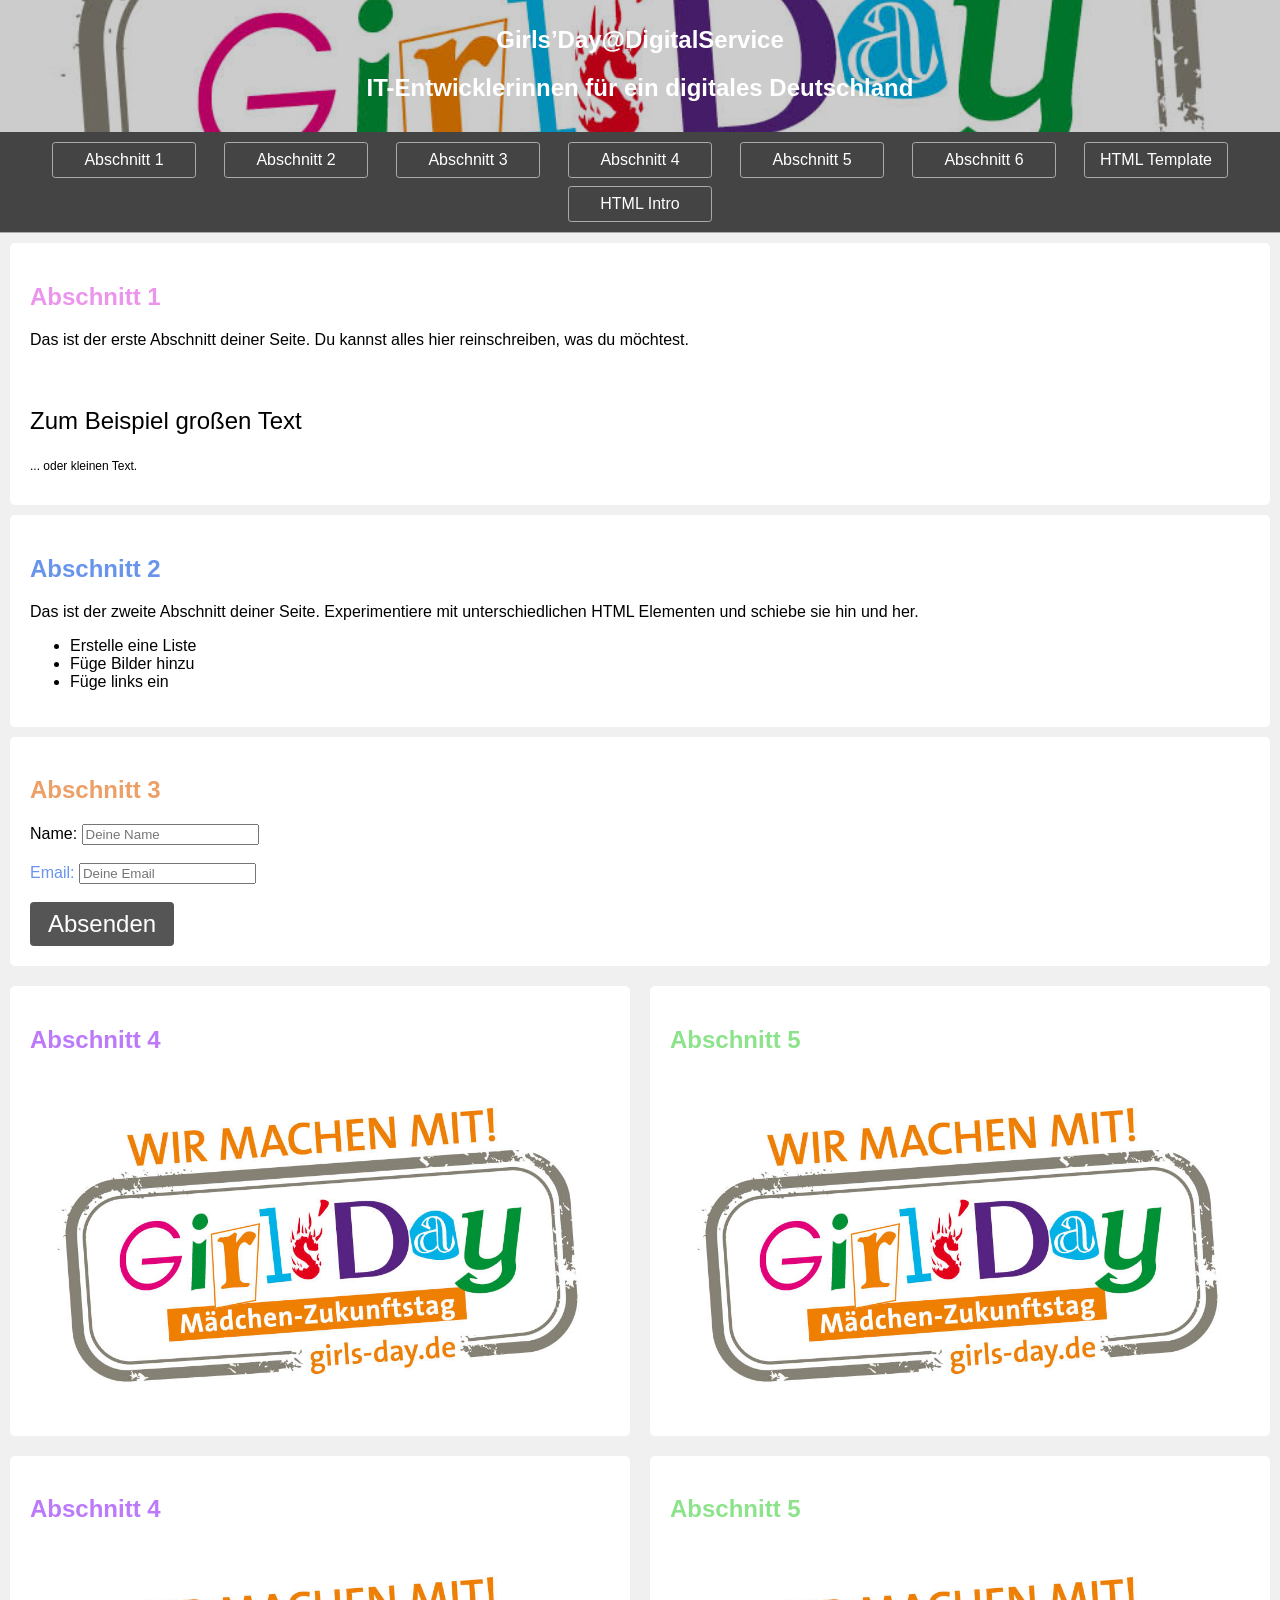
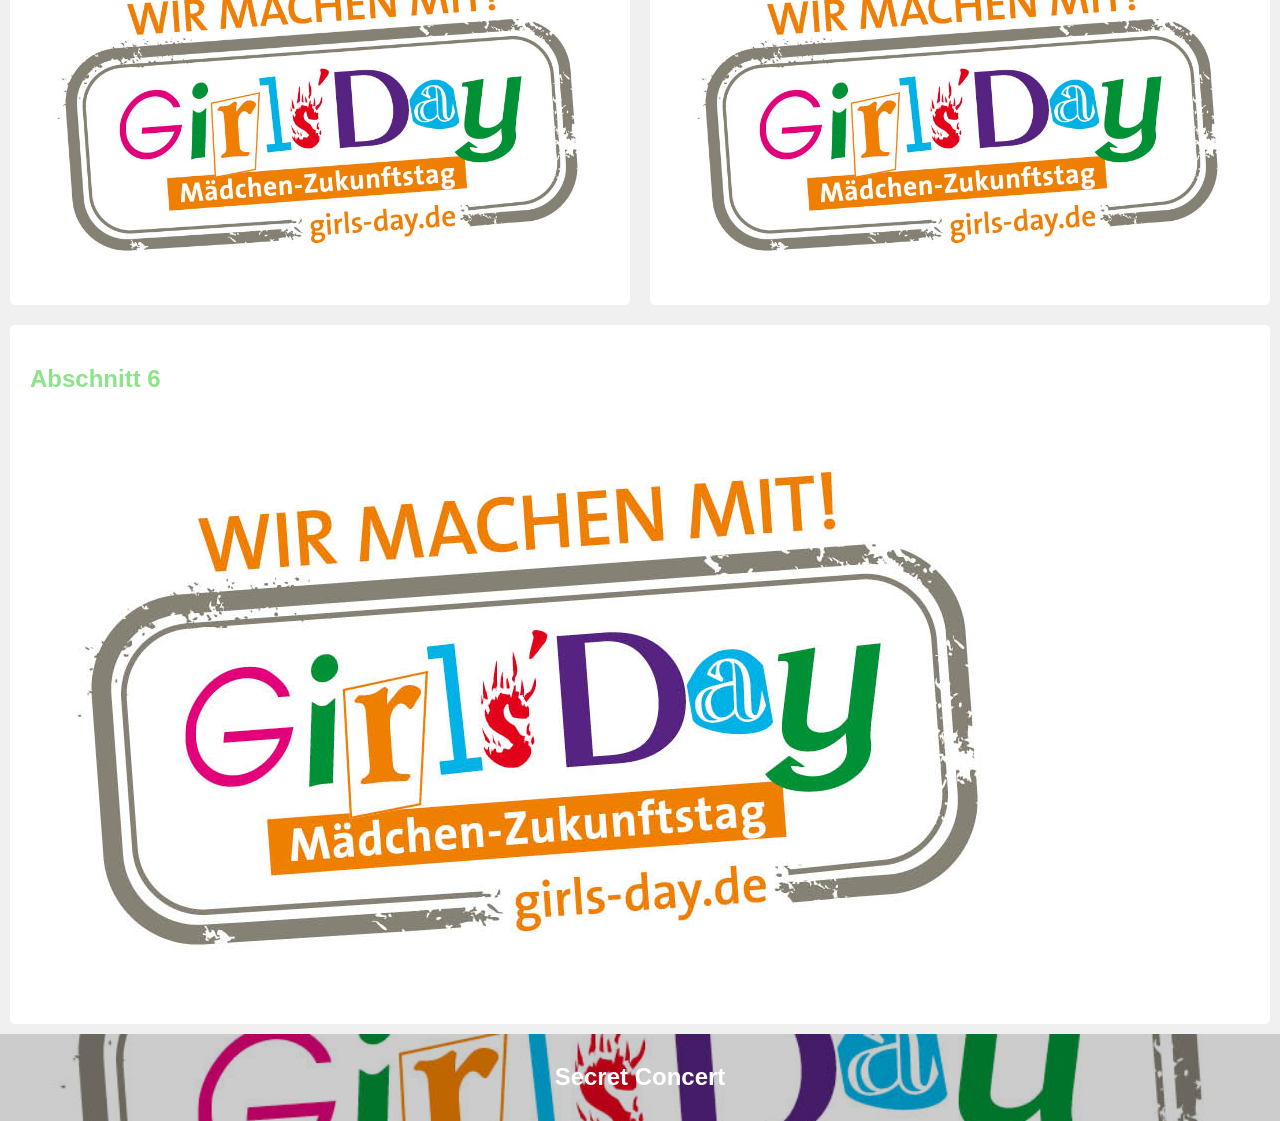
==== index.html @ 1cb53509 "move everything to root folder" ====
<!DOCTYPE html>
<html lang="en">

<head>
  <meta charset="UTF-8">
  <meta name="viewport" content="width=device-width, initial-scale=1.0">
  <link rel="stylesheet" href="styles.css">
  <link rel="stylesheet" href="styles_themes.css">
  <script type="module" src="script.js"></script>
  <title>Girls’Day@DigitalService</title>
</head>

<body class="">
  <header class="header-section">
    <h1>Girls’Day@DigitalService</h1>
    <h2>IT-Entwicklerinnen für ein digitales Deutschland</h2>
  </header>
  <nav>
    <a href="#section1">Abschnitt 1</a>
    <a href="#section2">Abschnitt 2</a>
    <a href="#section3">Abschnitt 3</a>
    <a href="#section4">Abschnitt 4</a>
    <a href="#section5">Abschnitt 5</a>
    <a href="#section6">Abschnitt 6</a>
    <a href="/html_template.html">HTML Template</a>
    <a href="/intro.html">HTML Intro</a>
  </nav>
  <section id="section1">
    <h2 class="pink">Abschnitt 1</h2>
    <p>Das ist der erste Abschnitt deiner Seite. Du kannst alles hier reinschreiben, was du möchtest.</p>

    </br>
    <p class="big">Zum Beispiel großen Text</p>
    <p class="small">... oder kleinen Text.</p>

  </section>
  <section id="section2">
    <h2 class="blue">Abschnitt 2</h2>
    <p>Das ist der zweite Abschnitt deiner Seite. Experimentiere mit unterschiedlichen HTML Elementen und schiebe sie
      hin und her.</p>
    <ul>
      <li>Erstelle eine Liste</li>
      <li>Füge Bilder hinzu</li>
      <li>Füge links ein</li>
    </ul>
  </section>
  <section id="section3">
    <h2 class="orange">Abschnitt 3</h2>

    <form>
      <label for="name" class="red">Name:</label>
      <input type="text" id="name" name="name" placeholder="Deine Name">
      <br></br>
      <label for="email" class="blue">Email:</label>
      <input type="email" id="email" name="email" placeholder="Deine Email">
      <br></br>
      <input type="submit" value="Absenden" class="big">

    </form>
  </section>

  <div class="horizontal-section">
    <section id="section4">
      <h2 class="purple">Abschnitt 4</h2>

      <img src="bilder/bild.jpg" alt="Beispielbild" />
    </section>
    <section id="section5">
      <h2 class="green">Abschnitt 5</h2>

      <img src="bilder/bild.jpg" alt="Beispielbild" />
    </section>
  </div>
  <div class="horizontal-section">
    <section id="section4">
      <h2 class="purple">Abschnitt 4</h2>

      <img src="bilder/bild.jpg" alt="Beispielbild" />
    </section>
    <section id="section5">
      <h2 class="green">Abschnitt 5</h2>

      <img src="bilder/bild.jpg" alt="Beispielbild" />
    </section>
  </div>
  <div class="horizontal-section">
    <section id="section6">
      <h2 class="green">Abschnitt 6</h2>
      <img src="bilder/bild.jpg" alt="Beispielbild" />
    </section>
  </div>

  <div class="horizontal-section horizontal-section--full-width-image">
    <div class="horizontal-section-text">
      <h2>Secret Concert</h2>
    </div>
  </div>
</body>
</html>
---- styles.css ----
* {
  box-sizing: border-box;
}

body {
  max-width: 100%;
  margin: 0;
  font-family: system-ui, sans-serif;
  color: black;
  background-color: white;
}

nav {
  display: flex;
  flex-wrap: wrap;
  align-items: center;
  justify-content: center;
  padding: 0.5rem;
  gap: 0.5rem;
  border-bottom: solid 1px #aaa;
  background-color: #eee;
}

nav a {
  display: inline-block;
  min-width: 9rem;
  padding: 0.5rem;
  border-radius: 0.2rem;
  border: solid 1px #aaa;
  text-align: center;
  text-decoration: none;
  color: #555;
}

nav a[aria-current="page"] {
  color: #000;
  background-color: #d4d4d4;
}

main {
  padding: 1rem;
}

h1 {
  font-weight: bold;
  font-size: 1.5rem;
}

/* Add some basic styles for better appearance */
body {
  font-family: Arial, sans-serif;
  margin: 0;
  padding: 0;
  background-color: #f0f0f0;
}

header {
  background-color: #333;
  color: #fff;
  padding: 10px;
  text-align: center;
}

nav {
  background-color: #444;
  padding: 10px;
  text-align: center;
}

nav a {
  color: #fff;
  text-decoration: none;
  margin: 0 10px;
}

section {
  padding: 20px;
  margin: 10px;
  background-color: #fff;
  border-radius: 5px;
}

.horizontal-section {
  display: flex;
  flex-direction: row;
  width: 100%;
  height: auto;
  justify-content: center;
}

.horizontal-section.horizontal-section--full-width-image {
  max-width: 100%;
  background-image: url("./bilder/bild.jpg");
  background-size: cover;
  background-position: center;
  box-shadow: inset 0 0 0 1000px rgba(0, 0, 0, 0.2);
    text-align: center;
    
}

.horizontal-section .horizontal-section-text {
  background-color: transparent;
  color: #fff;
  padding: 10px;

}

.horizontal-section section {
  flex: 1 50%;
  min-width: 0;
}

.horizontal-section img {
  display: block;
  max-width: 100%;
  height: auto;
}

.header-section {
  background-image: url("./bilder/bild.jpg");
  background-size: cover;
  background-position: center;
  box-shadow: inset 0 0 0 1000px rgba(0, 0, 0, 0.2);
}

/* CSS classes to play around */
.pink {
  color: #eb95ec;
  /* Pastel Pink */
}

.green {
  color: #8de38c;
  /* Pastel Blue */
}

.purple {
  color: #bc7afa;
  /* Pastel Purple */
}

.blue {
  color: #6894ec;
  /* Pastel Green */
}

.yellow {
  color: #ecd868;
  /* Pastel Yellow */
}

.orange {
  color: #eca068;
  /* Pastel Orange */
}

.big {
  font-size: 24px;
}

.small {
  font-size: 12px;
}
---- styles_themes.css ----
* {
  box-sizing: border-box;
}

body {
  margin: 0;
  font-family: system-ui, sans-serif;
  color: black;
  background-color: white;
}

nav {
  display: flex;
  flex-wrap: wrap;
  align-items: center;
  justify-content: center;
  padding: 0.5rem;
  gap: 0.5rem;
  border-bottom: solid 1px #aaa;
  background-color: #eee;
}

nav a {
  display: inline-block;
  min-width: 9rem;
  padding: 0.5rem;
  border-radius: 0.2rem;
  border: solid 1px #aaa;
  text-align: center;
  text-decoration: none;
  color: #555;
  transition:
    background-color 0.2s,
    color 0.2s,
    transform 0.15s,
    box-shadow 0.2s;
}

nav a:hover {
  background-color: #d4d4d4;
  color: #000;
  transform: translateY(-2px);
  box-shadow: 0 3px 8px rgba(0, 0, 0, 0.15);
}

nav a[aria-current="page"] {
  color: #000;
  background-color: #d4d4d4;
}

main {
  padding: 1rem;
}

h1 {
  font-weight: bold;
  font-size: 1.5rem;
}

/* Add some basic styles for better appearance */
body {
  font-family: Arial, sans-serif;
  margin: 0;
  padding: 0;
  background-color: #f0f0f0;
}

header {
  background-color: #333;
  color: #fff;
  padding: 10px;
  text-align: center;
}

nav {
  background-color: #444;
  padding: 10px;
  text-align: center;
}

nav a {
  color: #fff;
  text-decoration: none;
  margin: 0 10px;
}

section {
  padding: 20px;
  margin: 10px;
  background-color: #fff;
  border-radius: 5px;
  flex-grow: 1;
}

input[type="submit"] {
  cursor: pointer;
  padding: 8px 18px;
  background-color: #555;
  color: white;
  border: none;
  border-radius: 4px;
  transition:
    transform 0.15s ease,
    box-shadow 0.2s ease;
}

input[type="submit"]:hover {
  transform: translateY(-3px);
  box-shadow: 0 6px 16px rgba(0, 0, 0, 0.25);
}

input[type="submit"]:active {
  transform: translateY(0);
  box-shadow: none;
}

.horizontal-section {
  display: flex;
  flex-direction: row;
  flex-grow: 1;
}

.header-section {
  background-image: url("./bilder/bild.jpg");
  background-size: cover;
  background-position: center;
  box-shadow: inset 0 0 0 1000px rgba(0, 0, 0, 0.2);
}

/* CSS classes to play around */
.pink {
  color: #eb95ec;
  /* Pastel Pink */
}

.green {
  color: #8de38c;
  /* Pastel Blue */
}

.purple {
  color: #bc7afa;
  /* Pastel Purple */
}

.blue {
  color: #6894ec;
  /* Pastel Green */
}

.yellow {
  color: #ecd868;
  /* Pastel Yellow */
}

.orange {
  color: #eca068;
  /* Pastel Orange */
}

.big {
  font-size: 24px;
}

.small {
  font-size: 12px;
}

@keyframes neon-pulse {
  0%,
  100% {
    box-shadow:
      0 0 5px #ff0080,
      0 0 10px #ff0080;
  }
  50% {
    box-shadow:
      0 0 20px #ff0080,
      0 0 45px #ff0080,
      0 0 80px #ff0080;
  }
}

@keyframes fun-wiggle {
  0%,
  100% {
    transform: rotate(-4deg) scale(1.06);
  }
  50% {
    transform: rotate(4deg) scale(1.06);
  }
}

@keyframes gradient-shift {
  0% {
    background-position: 0% 50%;
  }
  50% {
    background-position: 100% 50%;
  }
  100% {
    background-position: 0% 50%;
  }
}

/* ============================================================
   THEMES - So verwendest du ein Theme:
   Ändere <body> zu <body class="theme-slick">
   Verfügbare Themes: theme-slick  |  theme-retro  |  theme-fun  |  theme-zine
   ============================================================ */

/* ---- SLICK: VIP Backstage Pass ---- */

.theme-slick {
  background-color: #08080f;
  color: #d4c8a8;
  font-family: "Space Mono", "Courier New", monospace;
}

.theme-slick header {
  background: linear-gradient(180deg, #1c0d35 0%, #100820 60%, #08080f 100%);
  color: #c9a355;
  padding: 50px 20px;
  text-align: center;
  border-bottom: 1px solid rgba(201, 163, 85, 0.25);
  box-shadow: 0 8px 40px rgba(201, 163, 85, 0.12);
}

.theme-slick .header-section {
  background-image: none;
  box-shadow: 0 8px 40px rgba(201, 163, 85, 0.12);
}

.theme-slick nav {
  background-color: #0d0d1a;
  border-bottom: 1px solid rgba(201, 163, 85, 0.2);
}

.theme-slick nav a {
  color: #c9a355;
  border-color: rgba(201, 163, 85, 0.3);
  font-size: 0.8rem;
  letter-spacing: 1px;
  text-transform: uppercase;
  transition:
    background-color 0.2s,
    box-shadow 0.2s,
    transform 0.15s;
}

.theme-slick nav a:hover {
  background-color: rgba(201, 163, 85, 0.08);
  box-shadow: 0 0 14px rgba(201, 163, 85, 0.45);
  transform: translateY(-2px);
}

.theme-slick section {
  background-color: #0d0d1a;
  border: 1px solid rgba(201, 163, 85, 0.15);
  border-left: 3px solid #c9a355;
  color: #d4c8a8;
}

.theme-slick h1 {
  color: #c9a355;
  letter-spacing: 6px;
  text-transform: uppercase;
  font-size: 1.8rem;
}

.theme-slick h2 {
  color: #c9a355;
  letter-spacing: 3px;
  text-transform: uppercase;
}

.theme-slick input[type="text"],
.theme-slick input[type="email"] {
  background: #08080f;
  color: #d4c8a8;
  border: 1px solid rgba(201, 163, 85, 0.4);
  padding: 6px 10px;
  border-radius: 2px;
}

.theme-slick input[type="submit"] {
  background: linear-gradient(to right, #c9a355 50%, #a07830 50%);
  background-size: 200% 100%;
  background-position: right;
  color: #08080f;
  border: 1px solid #c9a355;
  cursor: pointer;
  padding: 8px 22px;
  font-family: "Space Mono", monospace;
  font-size: 0.75rem;
  letter-spacing: 2px;
  text-transform: uppercase;
  transition:
    background-position 0.35s ease,
    transform 0.15s,
    box-shadow 0.3s;
}

.theme-slick input[type="submit"]:hover {
  background-position: left;
  box-shadow: 0 0 22px rgba(201, 163, 85, 0.65);
  transform: translateY(-2px);
}

.theme-slick input[type="submit"]:active {
  transform: translateY(1px);
  box-shadow: none;
}

/* ---- RETRO: Vintage Konzert-Poster ---- */

.theme-retro {
  background-color: #040008;
  color: #e8d5a0;
  font-family: "Courier New", monospace;
  background-image:
    radial-gradient(
      ellipse at 15% 15%,
      rgba(255, 0, 128, 0.1) 0%,
      transparent 50%
    ),
    radial-gradient(
      ellipse at 85% 85%,
      rgba(0, 200, 255, 0.1) 0%,
      transparent 50%
    ),
    linear-gradient(rgba(255, 0, 255, 0.04) 1px, transparent 1px),
    linear-gradient(90deg, rgba(255, 0, 255, 0.04) 1px, transparent 1px);
  background-size:
    auto,
    auto,
    30px 30px,
    30px 30px;
}

.theme-retro header {
  position: relative;
  overflow: hidden;
  background: #040008;
  color: #ff0080;
  padding: 50px 20px;
  text-align: center;
  text-transform: uppercase;
  border-bottom: 3px solid #ff0080;
  box-shadow: 0 0 60px rgba(255, 0, 128, 0.35);
}

/* Concert spotlight beam */
.theme-retro header::before {
  content: "";
  position: absolute;
  top: -10%;
  left: 50%;
  transform: translateX(-50%);
  width: 350px;
  height: 220%;
  background: radial-gradient(
    ellipse at top,
    rgba(255, 0, 128, 0.22) 0%,
    rgba(255, 200, 0, 0.08) 35%,
    transparent 70%
  );
  pointer-events: none;
}

.theme-retro .header-section {
  background-image: none;
  box-shadow: 0 0 60px rgba(255, 0, 128, 0.35);
}

.theme-retro nav {
  background-color: #040008;
  border-top: 2px solid #ffff00;
  border-bottom: 2px solid #ffff00;
}

.theme-retro nav a {
  color: #ffff00;
  border: 1px solid #ffff00;
  text-shadow: 0 0 6px #ffff00;
  text-transform: uppercase;
  font-size: 0.72rem;
  letter-spacing: 1px;
  transition:
    background-color 0.2s,
    box-shadow 0.2s,
    transform 0.15s;
}

.theme-retro nav a:hover {
  background-color: rgba(255, 255, 0, 0.08);
  box-shadow: 0 0 14px rgba(255, 255, 0, 0.7);
  text-shadow: 0 0 14px #ffff00;
  transform: translateY(-2px);
}

.theme-retro section {
  background-color: rgba(4, 0, 8, 0.95);
  border: 2px solid;
  color: #e8d5a0;
}

.theme-retro #section1 {
  border-color: #ff0080;
  box-shadow: 0 0 14px rgba(255, 0, 128, 0.25);
}
.theme-retro #section2 {
  border-color: #00ffff;
  box-shadow: 0 0 14px rgba(0, 255, 255, 0.25);
}
.theme-retro #section3 {
  border-color: #ffff00;
  box-shadow: 0 0 14px rgba(255, 255, 0, 0.25);
}
.theme-retro #section4 {
  border-color: #ff0080;
  box-shadow: 0 0 14px rgba(255, 0, 128, 0.25);
}
.theme-retro #section5 {
  border-color: #00ffff;
  box-shadow: 0 0 14px rgba(0, 255, 255, 0.25);
}

.theme-retro h1 {
  color: #ff0080;
  font-family: "Press Start 2P", "Courier New", monospace;
  text-shadow:
    0 0 10px #ff0080,
    0 0 30px #ff0080,
    0 0 60px #ff0080;
  letter-spacing: 4px;
  font-size: 1rem;
  text-transform: uppercase;
}

.theme-retro h2 {
  color: #00ffff;
  font-family: "Press Start 2P", "Courier New", monospace;
  text-shadow:
    0 0 8px #00ffff,
    0 0 20px #00ffff;
  font-size: 0.6rem;
  letter-spacing: 2px;
  text-transform: uppercase;
}

.theme-retro input[type="text"],
.theme-retro input[type="email"] {
  background: #040008;
  color: #e8d5a0;
  border: 1px solid #ffff00;
  padding: 6px 8px;
}

.theme-retro input[type="submit"] {
  background: #040008;
  color: #ff0080;
  border: 2px solid #ff0080;
  cursor: pointer;
  padding: 8px 20px;
  text-shadow: 0 0 5px #ff0080;
  box-shadow: 0 0 12px rgba(255, 0, 128, 0.5);
  font-family: "Press Start 2P", monospace;
  font-size: 0.55rem;
  text-transform: uppercase;
  letter-spacing: 2px;
  transition:
    box-shadow 0.2s,
    color 0.2s;
}

.theme-retro input[type="submit"]:hover {
  animation: neon-pulse 1.2s ease-in-out infinite;
  color: white;
}

.theme-retro input[type="submit"]:active {
  animation: none;
  box-shadow: 0 0 5px #ff0080;
}

/* ---- FUN: Pop-Konzert / Festival ---- */

.theme-fun {
  background: linear-gradient(
    -45deg,
    #ff9a9e,
    #fad0c4,
    #a18cd1,
    #fbc2eb,
    #a6c0fe,
    #f6d365,
    #ff9a9e
  );
  background-size: 400% 400%;
  animation: gradient-shift 10s ease infinite;
  font-family: "Pacifico", "Comic Sans MS", cursive;
  color: #3d005a;
}

.theme-fun header {
  background: linear-gradient(135deg, #f953c6 0%, #b91d73 50%, #ff6b6b 100%);
  color: white;
  border-radius: 0 0 40px 40px;
  padding: 40px 20px;
  box-shadow: 0 8px 30px rgba(249, 83, 198, 0.5);
  text-shadow: 2px 2px 8px rgba(0, 0, 0, 0.15);
}

.theme-fun .header-section {
  background-image: none;
  box-shadow: 0 8px 30px rgba(249, 83, 198, 0.5);
}

.theme-fun nav {
  background: rgba(255, 255, 255, 0.45);
  backdrop-filter: blur(12px);
  border-radius: 20px;
  margin: 12px 20px;
  border-bottom: none;
  border: 2px solid rgba(255, 255, 255, 0.65);
  box-shadow: 0 4px 20px rgba(0, 0, 0, 0.08);
}

.theme-fun nav a {
  color: #3d005a;
  border-color: rgba(61, 0, 90, 0.2);
  border-radius: 20px;
  font-weight: bold;
  transition:
    transform 0.2s,
    box-shadow 0.2s,
    background-color 0.2s;
}

.theme-fun nav a:hover {
  transform: translateY(-3px) scale(1.08);
  box-shadow: 0 6px 18px rgba(0, 0, 0, 0.15);
  background-color: rgba(255, 255, 255, 0.55);
}

.theme-fun section {
  background: rgba(255, 255, 255, 0.55);
  backdrop-filter: blur(8px);
  border-radius: 24px;
  box-shadow: 0 4px 24px rgba(0, 0, 0, 0.07);
  border: 3px solid rgba(255, 255, 255, 0.85);
}

.theme-fun #section1 {
  background: rgba(255, 249, 196, 0.75);
}
.theme-fun #section2 {
  background: rgba(200, 230, 201, 0.75);
}
.theme-fun #section3 {
  background: rgba(187, 222, 251, 0.75);
}
.theme-fun #section4 {
  background: rgba(248, 187, 208, 0.75);
}
.theme-fun #section5 {
  background: rgba(225, 190, 231, 0.75);
}

.theme-fun h1 {
  background: linear-gradient(135deg, #f953c6, #ff6b6b, #feca57, #48dbfb);
  -webkit-background-clip: text;
  -webkit-text-fill-color: transparent;
  background-clip: text;
  filter: drop-shadow(2px 2px 4px rgba(0, 0, 0, 0.12));
}

.theme-fun h2 {
  color: #b91d73;
  text-shadow: 1px 1px 0 rgba(255, 255, 255, 0.7);
}

.theme-fun input[type="text"],
.theme-fun input[type="email"] {
  border: 2px solid #f953c6;
  border-radius: 20px;
  padding: 6px 14px;
  background: rgba(255, 255, 255, 0.8);
  color: #3d005a;
  outline: none;
}

.theme-fun input[type="submit"] {
  background: linear-gradient(135deg, #f953c6, #b91d73);
  color: white;
  border: none;
  border-radius: 25px;
  cursor: pointer;
  padding: 10px 26px;
  font-family: "Pacifico", cursive;
  font-size: 1rem;
  box-shadow: 0 4px 18px rgba(249, 83, 198, 0.5);
  transition:
    box-shadow 0.2s,
    transform 0.2s;
}

.theme-fun input[type="submit"]:hover {
  animation: fun-wiggle 0.45s ease-in-out infinite;
  box-shadow: 0 8px 28px rgba(249, 83, 198, 0.7);
}

.theme-fun input[type="submit"]:active {
  animation: none;
  transform: scale(0.94) translateY(2px);
  box-shadow: 0 2px 8px rgba(249, 83, 198, 0.4);
}

/* ---- ZINE: Neobrutalist / PostHog-Style Retro ---- */

.theme-zine {
  background-color: #fdf7e8;
  background-image: radial-gradient(#1a111118 1.5px, transparent 1.5px);
  background-size: 22px 22px;
  color: #1a1111;
  font-family: "Archivo Black", "Arial Black", sans-serif;
}

.theme-zine header {
  background: #1a1111;
  color: #f9c846;
  padding: 50px 20px;
  text-align: center;
  border-bottom: 3px solid #1a1111;
  box-shadow: none;
}

.theme-zine .header-section {
  background-image: none;
  box-shadow: none;
}

.theme-zine nav {
  background-color: #1a1111;
  border-bottom: 3px solid #1a1111;
}

.theme-zine nav a {
  color: #fdf7e8;
  border: 2px solid #fdf7e8;
  border-radius: 3px;
  font-size: 0.82rem;
  letter-spacing: 0.5px;
  transition:
    background-color 0.12s,
    color 0.12s,
    transform 0.1s,
    box-shadow 0.1s;
}

.theme-zine nav a:hover {
  background-color: #f9c846;
  color: #1a1111;
  border-color: #f9c846;
  transform: translate(-2px, -2px);
  box-shadow: 3px 3px 0 rgba(253, 247, 232, 0.5);
}

.theme-zine section {
  background-color: #ffffff;
  border: 2px solid #1a1111;
  border-radius: 4px;
  box-shadow: 5px 5px 0 #1a1111;
  transition:
    transform 0.12s,
    box-shadow 0.12s;
}

.theme-zine section:hover {
  transform: translate(-2px, -2px);
  box-shadow: 7px 7px 0 #1a1111;
}

.theme-zine h1 {
  color: #f9c846;
  letter-spacing: 3px;
  text-transform: uppercase;
}

.theme-zine h2 {
  color: #1a1111;
  text-transform: uppercase;
  letter-spacing: 1px;
  border-bottom: 4px solid #f9c846;
  display: inline-block;
  padding-bottom: 3px;
}

.theme-zine input[type="text"],
.theme-zine input[type="email"] {
  background: #fdf7e8;
  color: #1a1111;
  border: 2px solid #1a1111;
  padding: 6px 10px;
  border-radius: 3px;
  box-shadow: 3px 3px 0 #1a1111;
  transition:
    box-shadow 0.12s,
    border-color 0.12s;
}

.theme-zine input[type="text"]:focus,
.theme-zine input[type="email"]:focus {
  outline: none;
  border-color: #f9c846;
  box-shadow: 3px 3px 0 #f9c846;
}

.theme-zine input[type="submit"] {
  background: #f9c846;
  color: #1a1111;
  border: 2px solid #1a1111;
  border-radius: 3px;
  cursor: pointer;
  padding: 8px 22px;
  font-family: "Archivo Black", "Arial Black", sans-serif;
  font-size: 0.88rem;
  text-transform: uppercase;
  letter-spacing: 1px;
  box-shadow: 4px 4px 0 #1a1111;
  transition:
    transform 0.1s,
    box-shadow 0.1s;
}

.theme-zine input[type="submit"]:hover {
  transform: translate(-2px, -2px);
  box-shadow: 6px 6px 0 #1a1111;
}

.theme-zine input[type="submit"]:active {
  transform: translate(2px, 2px);
  box-shadow: 1px 1px 0 #1a1111;
}
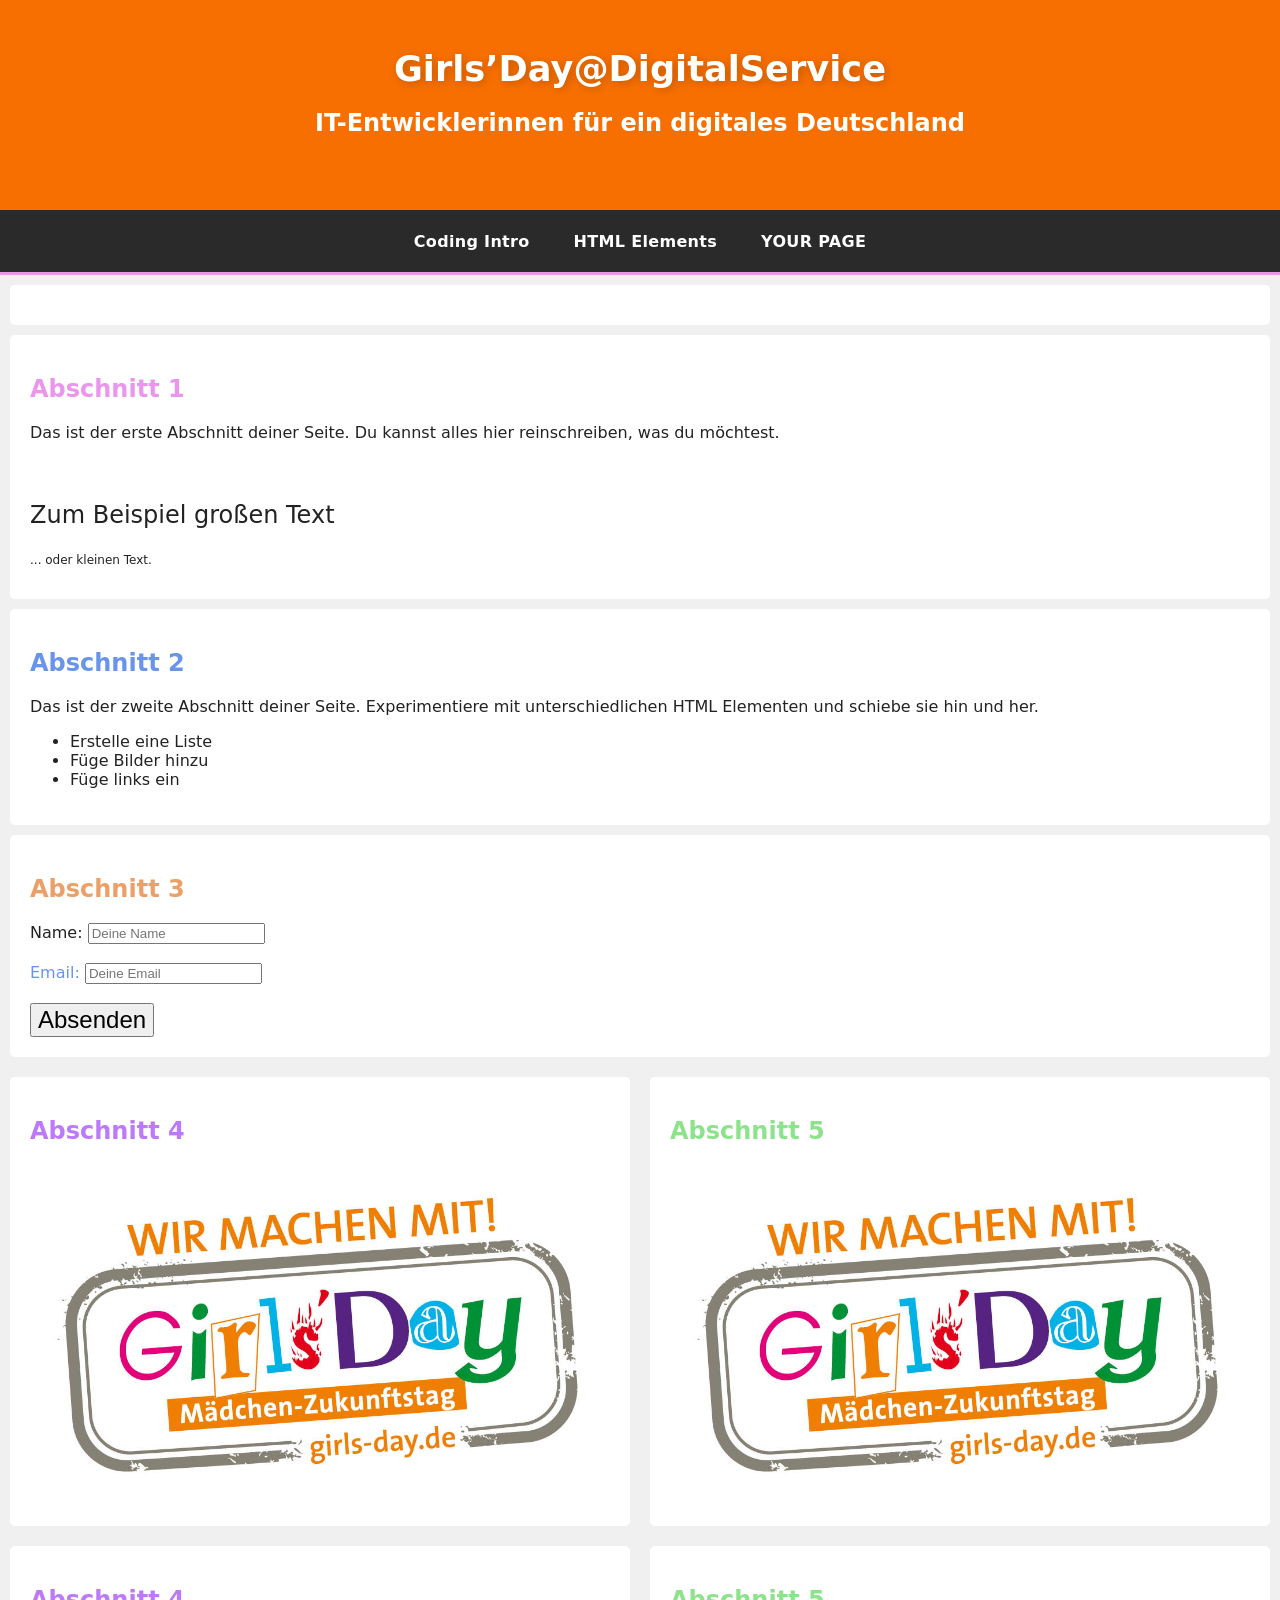
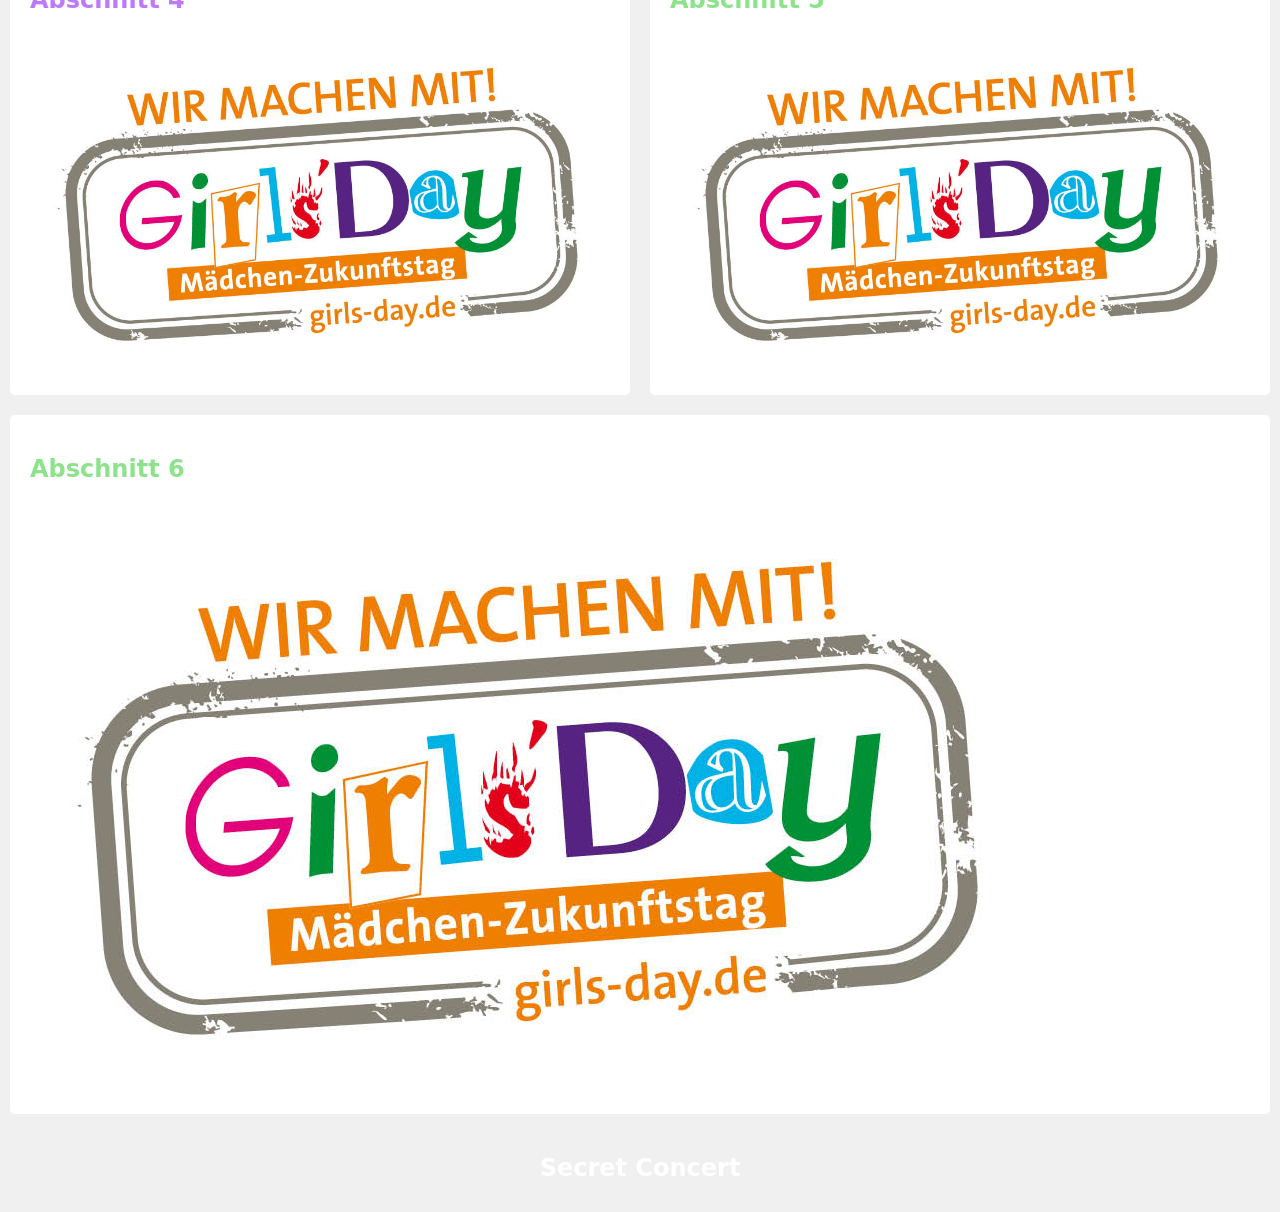
==== commit 46ee52ab: "updated structure, added elements" ====
--- a/index.html
+++ b/index.html
@@ -11,20 +11,19 @@
 </head>
 
 <body class="">
-  <header class="header-section">
+  <header class="header-hero">
     <h1>Girls’Day@DigitalService</h1>
     <h2>IT-Entwicklerinnen für ein digitales Deutschland</h2>
   </header>
   <nav>
-    <a href="#section1">Abschnitt 1</a>
-    <a href="#section2">Abschnitt 2</a>
-    <a href="#section3">Abschnitt 3</a>
-    <a href="#section4">Abschnitt 4</a>
-    <a href="#section5">Abschnitt 5</a>
-    <a href="#section6">Abschnitt 6</a>
-    <a href="/html_template.html">HTML Template</a>
-    <a href="/intro.html">HTML Intro</a>
+    <a href="/coding_intro.html">Coding Intro</a>
+    <a href="/html_elements.html">HTML Elements</a>
+    <a href="/html_elements.html" class="active">YOUR PAGE</a>
   </nav>
+
+  <section>
+
+  </section>
   <section id="section1">
     <h2 class="pink">Abschnitt 1</h2>
     <p>Das ist der erste Abschnitt deiner Seite. Du kannst alles hier reinschreiben, was du möchtest.</p>
--- a/styles.css
+++ b/styles.css
@@ -1,76 +1,126 @@
 * {
   box-sizing: border-box;
+  --primary-color: #eb95ec;
 }
 
 body {
-  max-width: 100%;
   margin: 0;
   font-family: system-ui, sans-serif;
-  color: black;
-  background-color: white;
-}
-
+  color: #222;
+  background-color: #f0f0f0;
+}
+
+/* =========================================================
+   HEADER
+   ========================================================= */
+      header.header-hero {
+        /* background: linear-gradient(
+          135deg,
+          #6894ec 0%,
+          #bc7afa 50%,
+          #eb95ec 100%
+        ); */
+        background-color: #f76f00;
+        color: white;
+        padding: 3rem 2rem;
+        text-align: center;
+        height: 210px;
+      }
+
+      header.header-hero h1 {
+        font-size: 2.2rem;
+        margin: 0 0 0.5rem;
+        text-shadow: 2px 2px 8px rgba(0, 0, 0, 0.2);
+      }
+
+      header.header-hero p {
+        font-size: 1.1rem;
+        margin: 0;
+        opacity: 0.95;
+      }
+
+h1 {
+  font-weight: bold;
+  font-size: 1.5rem;
+}
+
+/* =========================================================
+   PRIMARY NAV — links to other pages
+   Bold, dark, top-level. This is the "main menu".
+   ========================================================= */
 nav {
   display: flex;
   flex-wrap: wrap;
-  align-items: center;
   justify-content: center;
-  padding: 0.5rem;
-  gap: 0.5rem;
-  border-bottom: solid 1px #aaa;
-  background-color: #eee;
+  gap: 0.25rem;
+  padding: 0.75rem 1rem;
+  background-color: #2a2a2a;
+  border-bottom: 3px solid var(--primary-color );
 }
 
 nav a {
-  display: inline-block;
-  min-width: 9rem;
-  padding: 0.5rem;
-  border-radius: 0.2rem;
-  border: solid 1px #aaa;
-  text-align: center;
+  padding: 0.6rem 1.25rem;
+  color: #fff;
   text-decoration: none;
+  font-weight: 600;
+  letter-spacing: 0.02em;
+  border-radius: 0.25rem;
+  transition: background-color 0.15s ease, color 0.15s ease;
+}
+
+nav a:hover {
+  background-color: var(--primary-color );
+  color: #2a2a2a;
+}
+
+nav a[aria-current="page"] {
+  background-color: #fff;
+  color: #2a2a2a;
+}
+
+nav.active {
+  background-color: var(--primary-color );
+  color: #2a2a2a;
+}
+
+/* =========================================================
+   PAGE NAV — jump links within this page
+   Lighter, smaller, feels secondary.
+   ========================================================= */
+section.page-nav {
+  padding: 1rem;
+  margin: 0;
+  background-color: #f7f7f7;
+  border-bottom: 1px solid #ddd;
+  border-radius: 0;
+  display: flex;
+  flex-wrap: wrap;
+  justify-content: center;
+  gap: 0.5rem;
+}
+
+section.page-nav a {
+  padding: 0.35rem 0.85rem;
+  font-size: 0.9rem;
   color: #555;
-}
-
-nav a[aria-current="page"] {
-  color: #000;
-  background-color: #d4d4d4;
-}
-
+  background-color: #fff;
+  border: 1px solid #ccc;
+  border-radius: 999px;
+  text-decoration: none;
+  transition: background-color 0.15s ease, color 0.15s ease, border-color 0.15s ease;
+}
+
+section.page-nav a:hover {
+  background-color: var(--primary-color );
+  border-color: var(--primary-color );
+  color: #fff;
+}
+
+/* =========================================================
+   MAIN LAYOUT
+   ========================================================= */
 main {
   padding: 1rem;
-}
-
-h1 {
-  font-weight: bold;
-  font-size: 1.5rem;
-}
-
-/* Add some basic styles for better appearance */
-body {
-  font-family: Arial, sans-serif;
-  margin: 0;
-  padding: 0;
-  background-color: #f0f0f0;
-}
-
-header {
-  background-color: #333;
-  color: #fff;
-  padding: 10px;
-  text-align: center;
-}
-
-nav {
-  background-color: #444;
-  padding: 10px;
-  text-align: center;
-}
-
-nav a {
-  color: #fff;
-  text-decoration: none;
-  margin: 0 10px;
 }
 
 section {
@@ -80,6 +130,9 @@
   border-radius: 5px;
 }
 
+/* =========================================================
+   HORIZONTAL IMAGE SECTIONS
+   ========================================================= */
 .horizontal-section {
   display: flex;
   flex-direction: row;
@@ -88,21 +141,39 @@
   justify-content: center;
 }
 
-.horizontal-section.horizontal-section--full-width-image {
+.sec.horizontal-section__background-image-1 {
   max-width: 100%;
-  background-image: url("./bilder/bild.jpg");
+  background-image: url("https://www.stadefrance.com/sites/default/files/styles/main_edito/public/2022-09/stromae_760x480_couv.jpg.webp?itok=rCmeHyda");
   background-size: cover;
   background-position: center;
+  min-height: 60vh;
   box-shadow: inset 0 0 0 1000px rgba(0, 0, 0, 0.2);
-    text-align: center;
-    
+  text-align: center;
+}
+
+.horizontal-section.horizontal-section__background-image-2 {
+  max-width: 100%;
+  background-image: url("https://backend.xpn.org/app/uploads/2024/04/MaggieRogers-16.jpg");
+  background-size: cover;
+  background-position: center;
+  min-height: 60vh;
+  box-shadow: inset 0 0 0 1000px rgba(0, 0, 0, 0.2);
+  text-align: center;
+}
+
+.horizontal-section.horizontal-section__background-image-3 {
+  max-width: 100%;
+  background-size: cover;
+  background-position: center;
+  min-height: 60vh;
+  box-shadow: inset 0 0 0 1000px rgba(0, 0, 0, 0.2);
+  text-align: center;
 }
 
 .horizontal-section .horizontal-section-text {
   background-color: transparent;
   color: #fff;
   padding: 10px;
-
 }
 
 .horizontal-section section {
@@ -116,48 +187,366 @@
   height: auto;
 }
 
-.header-section {
-  background-image: url("./bilder/bild.jpg");
-  background-size: cover;
-  background-position: center;
-  box-shadow: inset 0 0 0 1000px rgba(0, 0, 0, 0.2);
-}
-
-/* CSS classes to play around */
-.pink {
+/* =========================================================
+   COLOR UTILITY CLASSES
+   ========================================================= */
+.pink   { color: #eb95ec; }
+.green  { color: #8de38c; }
+.purple { color: #bc7afa; }
+.blue   { color: #6894ec; }
+.yellow { color: #ecd868; }
+.orange { color: #eca068; }
+.black  { color: #000; }
+.white  { color: #fff; }
+
+.background-pink   { background-color: #eb95ec; }
+.background-green  { background-color: #8de38c; }
+.background-purple { background-color: #bc7afa; }
+.background-blue   { background-color: #6894ec; }
+.background-yellow { background-color: #ecd868; }
+.background-orange { background-color: #eca068; }
+.background-black  { background-color: #000; }
+.background-white  { background-color: #fff; }
+
+/* =========================================================
+   SIZE UTILITY CLASSES
+   ========================================================= */
+.very-big { font-size: 48px; }
+.big      { font-size: 24px; }
+.small    { font-size: 12px; }
+
+/* =========================================================
+   SPACING & ALIGNMENT UTILITIES
+   ========================================================= */
+.padding-0   { padding: 0; }
+.margin-0    { margin: 0; }
+.text-center { text-align: center; }
+
+
+/* =========================================================
+   FUN BUTTONS ✨ for Girls Day
+   Each button uses a class — add it to your HTML like this:
+   <button class="btn-bouncy">Click me!</button>
+   ========================================================= */
+
+
+/* ---------------------------------------------------------
+   1. 🎈 BOUNCY SCALE
+   Grows and tilts on hover with a springy feel.
+   The magic is the cubic-bezier easing!
+   --------------------------------------------------------- */
+.btn-bouncy {
+  display: inline-flex;
+  align-items: center;
+  gap: 0.5rem;
+  padding: 0.75rem 1.5rem;
+  font-size: 1rem;
+  font-family: inherit;
+  font-weight: 700;
+  color: white;
+  background: #bc7afa;
+  border: none;
+  border-radius: 2rem;
+  cursor: pointer;
+  transition: transform 0.3s cubic-bezier(0.68, -0.6, 0.32, 1.6);
+}
+
+.btn-bouncy:hover {
+  transform: scale(1.15) rotate(-3deg);
+}
+
+
+/* ---------------------------------------------------------
+   2. 🌈 RAINBOW SHIFT
+   A gradient that slides across the button on hover.
+   Trick: make the gradient bigger than the button (200%)
+   and then move its position.
+   --------------------------------------------------------- */
+.btn-gradient {
+  display: inline-flex;
+  align-items: center;
+  gap: 0.5rem;
+  padding: 0.85rem 1.75rem;
+  font-size: 1rem;
+  font-family: inherit;
+  font-weight: 700;
+  color: white;
+  background: linear-gradient(135deg, #eb95ec, #6894ec, #8de38c);
+  background-size: 200% 200%;
+  background-position: 0% 0%;
+  border: none;
+  border-radius: 0.75rem;
+  cursor: pointer;
+  transition: background-position 0.5s ease;
+}
+
+.btn-gradient:hover {
+  background-position: 100% 100%;
+}
+
+
+/* ---------------------------------------------------------
+   3. 👆 PUSH BUTTON
+   Feels like a real button you press down!
+   The shadow fakes depth and disappears on :active.
+   --------------------------------------------------------- */
+.btn-push {
+  display: inline-flex;
+  align-items: center;
+  gap: 0.5rem;
+  padding: 0.85rem 1.75rem;
+  font-size: 1rem;
+  font-family: inherit;
+  font-weight: 700;
+  color: #2a1a3a;
+  background: #ecd868;
+  border: none;
+  border-radius: 0.5rem;
+  cursor: pointer;
+  box-shadow: 0 6px 0 #b8a834;
+  transition: all 0.1s ease;
+}
+
+.btn-push:hover {
+  background: #f5e27d;
+}
+
+.btn-push:active {
+  transform: translateY(6px);
+  box-shadow: 0 0 0 #b8a834;
+}
+
+
+/* ---------------------------------------------------------
+   4. 🎨 SLIDE FILL
+   Color slides in from the left on hover.
+   Uses the ::before pseudo-element as a sliding layer.
+   --------------------------------------------------------- */
+.btn-slide {
+  position: relative;
+  display: inline-flex;
+  align-items: center;
+  gap: 0.5rem;
+  padding: 0.85rem 1.75rem;
+  font-size: 1rem;
+  font-family: inherit;
+  font-weight: 700;
+  color: #bc7afa;
+  background: transparent;
+  border: 2px solid #bc7afa;
+  border-radius: 0.5rem;
+  cursor: pointer;
+  overflow: hidden;
+  z-index: 1;
+  transition: color 0.4s ease;
+}
+
+.btn-slide::before {
+  content: "";
+  position: absolute;
+  top: 0;
+  left: -100%;
+  width: 100%;
+  height: 100%;
+  background: #bc7afa;
+  z-index: -1;
+  transition: left 0.4s ease;
+}
+
+.btn-slide:hover {
+  color: white;
+}
+
+.btn-slide:hover::before {
+  left: 0;
+}
+
+
+/* ---------------------------------------------------------
+   5. 💖 GLOW PULSE
+   Glows all by itself — no hover needed!
+   Uses @keyframes animation on an infinite loop.
+   --------------------------------------------------------- */
+.btn-glow {
+  display: inline-flex;
+  align-items: center;
+  gap: 0.5rem;
+  padding: 0.85rem 1.75rem;
+  font-size: 1rem;
+  font-family: inherit;
+  font-weight: 700;
+  color: white;
+  background: #eb95ec;
+  border: none;
+  border-radius: 2rem;
+  cursor: pointer;
+  animation: glow 2s ease-in-out infinite;
+}
+
+@keyframes glow {
+  0%, 100% {
+    box-shadow: 0 0 10px #eb95ec,
+                0 0 20px rgba(235, 149, 236, 0.5);
+  }
+  50% {
+    box-shadow: 0 0 25px #eb95ec,
+                0 0 50px rgba(235, 149, 236, 0.8);
+  }
+}
+
+
+/* ---------------------------------------------------------
+   6. 🔄 SPIN ICON
+   Only the icon spins — not the whole button.
+   This works because we target a child element.
+   Needs a Material Symbols icon inside a <span>.
+   --------------------------------------------------------- */
+.btn-spin {
+  display: inline-flex;
+  align-items: center;
+  gap: 0.5rem;
+  padding: 0.85rem 1.75rem;
+  font-size: 1rem;
+  font-family: inherit;
+  font-weight: 700;
+  color: white;
+  background: #6894ec;
+  border: none;
+  border-radius: 0.75rem;
+  cursor: pointer;
+  transition: background 0.3s ease;
+}
+
+.btn-spin:hover {
+  background: #4a76d4;
+}
+
+.btn-spin .material-symbols-outlined {
+  transition: transform 0.6s ease;
+}
+
+.btn-spin:hover .material-symbols-outlined {
+  transform: rotate(360deg);
+}
+
+
+/* ---------------------------------------------------------
+   7. 🫨 SHAKE IT
+   Wiggles back and forth when you hover.
+   Uses a multi-step @keyframes animation.
+   --------------------------------------------------------- */
+.btn-shake {
+  display: inline-flex;
+  align-items: center;
+  gap: 0.5rem;
+  padding: 0.85rem 1.75rem;
+  font-size: 1rem;
+  font-family: inherit;
+  font-weight: 700;
+  color: white;
+  background: #eca068;
+  border: none;
+  border-radius: 0.5rem;
+  cursor: pointer;
+}
+
+.btn-shake:hover {
+  animation: shake 0.4s ease-in-out;
+}
+
+@keyframes shake {
+  0%, 100% { transform: translateX(0); }
+  25%      { transform: translateX(-5px) rotate(-2deg); }
+  75%      { transform: translateX(5px) rotate(2deg); }
+}
+
+
+/* ---------------------------------------------------------
+   8. 🕹️ RETRO 3D
+   90s arcade vibes! Hard shadow drops on click.
+   Looks great in bold pastels with a thick dark border.
+   --------------------------------------------------------- */
+.btn-retro {
+  display: inline-flex;
+  align-items: center;
+  gap: 0.5rem;
+  padding: 0.85rem 1.75rem;
+  font-size: 1rem;
+  font-family: inherit;
+  font-weight: 900;
+  text-transform: uppercase;
+  letter-spacing: 0.05em;
+  border: 3px solid #2a1a3a;
+  border-radius: 0;
+  cursor: pointer;
+  box-shadow: 5px 5px 0 #2a1a3a;
+  transition: all 0.15s ease;
+}
+
+.btn-retro:hover {
+  transform: translate(2px, 2px);
+  box-shadow: 3px 3px 0 #2a1a3a;
+}
+
+.btn-retro:active {
+  transform: translate(5px, 5px);
+  box-shadow: 0 0 0 #2a1a3a;
+}
+
+
+/* ---------------------------------------------------------
+   9. 💕 FLYING HEARTS
+   Little hearts float away from the button on hover!
+   Uses ::before and ::after as two flying particles.
+   --------------------------------------------------------- */
+.btn-hearts {
+  position: relative;
+  display: inline-flex;
+  align-items: center;
+  gap: 0.5rem;
+  padding: 0.85rem 1.75rem;
+  font-size: 1rem;
+  font-family: inherit;
+  font-weight: 700;
+  color: white;
+  background: #eb95ec;
+  border: none;
+  border-radius: 2rem;
+  cursor: pointer;
+  transition: transform 0.2s ease;
+}
+
+.btn-hearts::before,
+.btn-hearts::after {
+  content: "♥";
+  position: absolute;
+  font-size: 1.2rem;
   color: #eb95ec;
-  /* Pastel Pink */
-}
-
-.green {
-  color: #8de38c;
-  /* Pastel Blue */
-}
-
-.purple {
-  color: #bc7afa;
-  /* Pastel Purple */
-}
-
-.blue {
-  color: #6894ec;
-  /* Pastel Green */
-}
-
-.yellow {
-  color: #ecd868;
-  /* Pastel Yellow */
-}
-
-.orange {
-  color: #eca068;
-  /* Pastel Orange */
-}
-
-.big {
-  font-size: 24px;
-}
-
-.small {
-  font-size: 12px;
-}
+  opacity: 0;
+  pointer-events: none;
+}
+
+.btn-hearts::before { top: 50%; left: 10%; }
+.btn-hearts::after  { top: 50%; right: 10%; }
+
+.btn-hearts:hover {
+  transform: scale(1.05);
+}
+
+.btn-hearts:hover::before {
+  animation: float-left 0.8s ease-out forwards;
+}
+
+.btn-hearts:hover::after {
+  animation: float-right 0.8s ease-out forwards;
+}
+
+@keyframes float-left {
+  0%   { opacity: 1; transform: translate(0, 0); }
+  100% { opacity: 0; transform: translate(-30px, -40px); }
+}
+
+@keyframes float-right {
+  0%   { opacity: 1; transform: translate(0, 0); }
+  100% { opacity: 0; transform: translate(30px, -40px); }
+}
--- a/styles_themes.css
+++ b/styles_themes.css
@@ -1,207 +1,4 @@
-* {
-  box-sizing: border-box;
-}
-
-body {
-  margin: 0;
-  font-family: system-ui, sans-serif;
-  color: black;
-  background-color: white;
-}
-
-nav {
-  display: flex;
-  flex-wrap: wrap;
-  align-items: center;
-  justify-content: center;
-  padding: 0.5rem;
-  gap: 0.5rem;
-  border-bottom: solid 1px #aaa;
-  background-color: #eee;
-}
-
-nav a {
-  display: inline-block;
-  min-width: 9rem;
-  padding: 0.5rem;
-  border-radius: 0.2rem;
-  border: solid 1px #aaa;
-  text-align: center;
-  text-decoration: none;
-  color: #555;
-  transition:
-    background-color 0.2s,
-    color 0.2s,
-    transform 0.15s,
-    box-shadow 0.2s;
-}
-
-nav a:hover {
-  background-color: #d4d4d4;
-  color: #000;
-  transform: translateY(-2px);
-  box-shadow: 0 3px 8px rgba(0, 0, 0, 0.15);
-}
-
-nav a[aria-current="page"] {
-  color: #000;
-  background-color: #d4d4d4;
-}
-
-main {
-  padding: 1rem;
-}
-
-h1 {
-  font-weight: bold;
-  font-size: 1.5rem;
-}
-
-/* Add some basic styles for better appearance */
-body {
-  font-family: Arial, sans-serif;
-  margin: 0;
-  padding: 0;
-  background-color: #f0f0f0;
-}
-
-header {
-  background-color: #333;
-  color: #fff;
-  padding: 10px;
-  text-align: center;
-}
-
-nav {
-  background-color: #444;
-  padding: 10px;
-  text-align: center;
-}
-
-nav a {
-  color: #fff;
-  text-decoration: none;
-  margin: 0 10px;
-}
-
-section {
-  padding: 20px;
-  margin: 10px;
-  background-color: #fff;
-  border-radius: 5px;
-  flex-grow: 1;
-}
-
-input[type="submit"] {
-  cursor: pointer;
-  padding: 8px 18px;
-  background-color: #555;
-  color: white;
-  border: none;
-  border-radius: 4px;
-  transition:
-    transform 0.15s ease,
-    box-shadow 0.2s ease;
-}
-
-input[type="submit"]:hover {
-  transform: translateY(-3px);
-  box-shadow: 0 6px 16px rgba(0, 0, 0, 0.25);
-}
-
-input[type="submit"]:active {
-  transform: translateY(0);
-  box-shadow: none;
-}
-
-.horizontal-section {
-  display: flex;
-  flex-direction: row;
-  flex-grow: 1;
-}
-
-.header-section {
-  background-image: url("./bilder/bild.jpg");
-  background-size: cover;
-  background-position: center;
-  box-shadow: inset 0 0 0 1000px rgba(0, 0, 0, 0.2);
-}
-
-/* CSS classes to play around */
-.pink {
-  color: #eb95ec;
-  /* Pastel Pink */
-}
-
-.green {
-  color: #8de38c;
-  /* Pastel Blue */
-}
-
-.purple {
-  color: #bc7afa;
-  /* Pastel Purple */
-}
-
-.blue {
-  color: #6894ec;
-  /* Pastel Green */
-}
-
-.yellow {
-  color: #ecd868;
-  /* Pastel Yellow */
-}
-
-.orange {
-  color: #eca068;
-  /* Pastel Orange */
-}
-
-.big {
-  font-size: 24px;
-}
-
-.small {
-  font-size: 12px;
-}
-
-@keyframes neon-pulse {
-  0%,
-  100% {
-    box-shadow:
-      0 0 5px #ff0080,
-      0 0 10px #ff0080;
-  }
-  50% {
-    box-shadow:
-      0 0 20px #ff0080,
-      0 0 45px #ff0080,
-      0 0 80px #ff0080;
-  }
-}
-
-@keyframes fun-wiggle {
-  0%,
-  100% {
-    transform: rotate(-4deg) scale(1.06);
-  }
-  50% {
-    transform: rotate(4deg) scale(1.06);
-  }
-}
-
-@keyframes gradient-shift {
-  0% {
-    background-position: 0% 50%;
-  }
-  50% {
-    background-position: 100% 50%;
-  }
-  100% {
-    background-position: 0% 50%;
-  }
-}
+
 
 /* ============================================================
    THEMES - So verwendest du ein Theme:
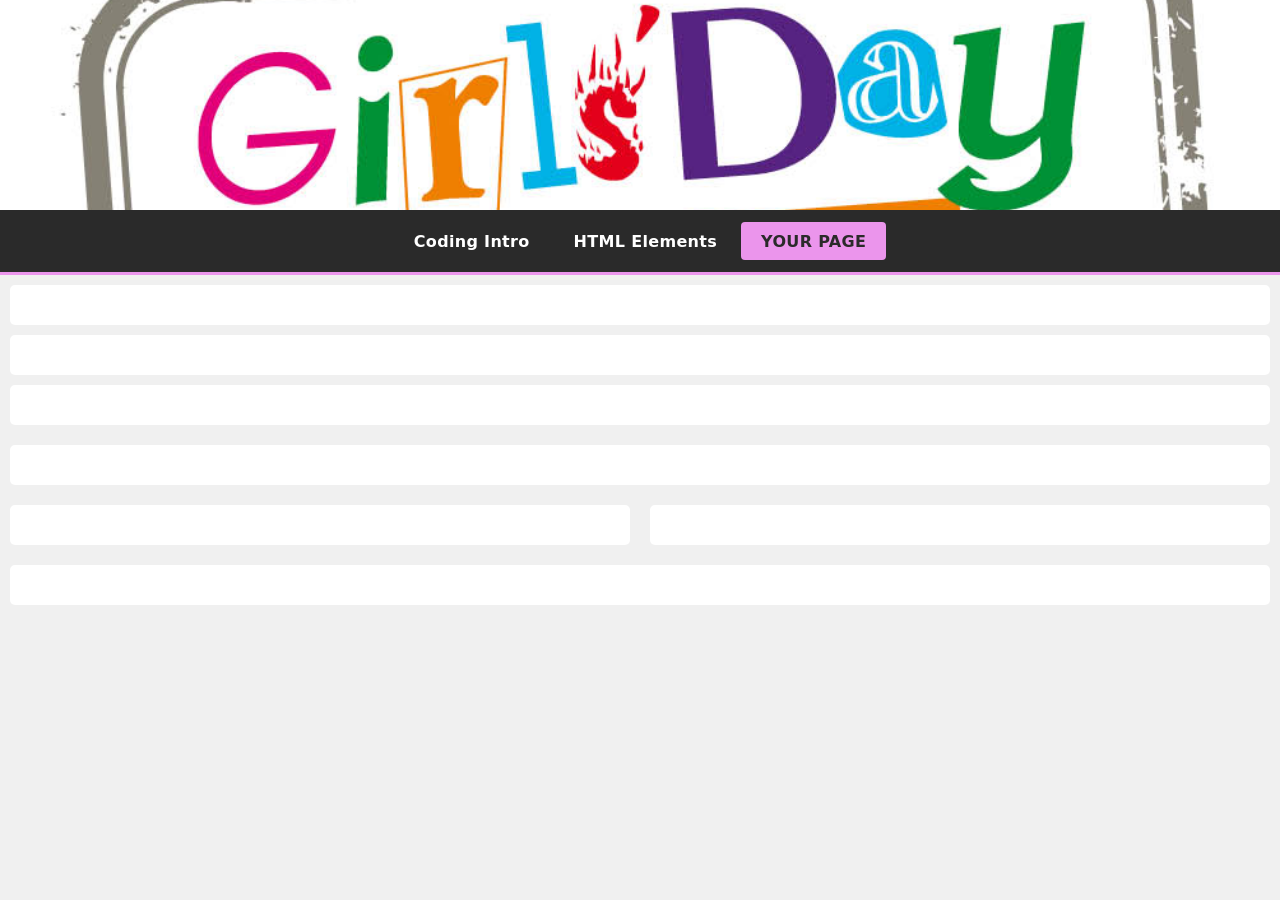
==== commit 6a48b050: "fix active class css, add comments" ====
--- a/index.html
+++ b/index.html
@@ -11,9 +11,11 @@
 </head>
 
 <body class="">
-  <header class="header-hero">
-    <h1>Girls’Day@DigitalService</h1>
-    <h2>IT-Entwicklerinnen für ein digitales Deutschland</h2>
+  <header class="header-hero header-hero-background-image">
+       <!-- See what happens if you add the class "header-hero-background-image" -->
+       <!--  upload your own image to the "bilder" folder and change the URL on the styles.css line 50 -->
+       <!-- EDIT HERE-->
+
   </header>
   <nav>
     <a href="/coding_intro.html">Coding Intro</a>
@@ -21,77 +23,41 @@
     <a href="/html_elements.html" class="active">YOUR PAGE</a>
   </nav>
 
-  <section>
+  <section id="section1">
+      <!-- EDIT HERE-->
+  </section>
 
+  <section id="section2">
+   <!-- EDIT HERE-->
   </section>
-  <section id="section1">
-    <h2 class="pink">Abschnitt 1</h2>
-    <p>Das ist der erste Abschnitt deiner Seite. Du kannst alles hier reinschreiben, was du möchtest.</p>
 
-    </br>
-    <p class="big">Zum Beispiel großen Text</p>
-    <p class="small">... oder kleinen Text.</p>
-
-  </section>
-  <section id="section2">
-    <h2 class="blue">Abschnitt 2</h2>
-    <p>Das ist der zweite Abschnitt deiner Seite. Experimentiere mit unterschiedlichen HTML Elementen und schiebe sie
-      hin und her.</p>
-    <ul>
-      <li>Erstelle eine Liste</li>
-      <li>Füge Bilder hinzu</li>
-      <li>Füge links ein</li>
-    </ul>
-  </section>
   <section id="section3">
-    <h2 class="orange">Abschnitt 3</h2>
-
-    <form>
-      <label for="name" class="red">Name:</label>
-      <input type="text" id="name" name="name" placeholder="Deine Name">
-      <br></br>
-      <label for="email" class="blue">Email:</label>
-      <input type="email" id="email" name="email" placeholder="Deine Email">
-      <br></br>
-      <input type="submit" value="Absenden" class="big">
-
-    </form>
+   <!-- EDIT HERE-->
   </section>
 
   <div class="horizontal-section">
     <section id="section4">
-      <h2 class="purple">Abschnitt 4</h2>
-
-      <img src="bilder/bild.jpg" alt="Beispielbild" />
-    </section>
-    <section id="section5">
-      <h2 class="green">Abschnitt 5</h2>
-
-      <img src="bilder/bild.jpg" alt="Beispielbild" />
+   <!-- EDIT HERE-->
     </section>
   </div>
   <div class="horizontal-section">
     <section id="section4">
-      <h2 class="purple">Abschnitt 4</h2>
-
-      <img src="bilder/bild.jpg" alt="Beispielbild" />
+   <!-- EDIT HERE-->
     </section>
     <section id="section5">
-      <h2 class="green">Abschnitt 5</h2>
-
-      <img src="bilder/bild.jpg" alt="Beispielbild" />
+   <!-- EDIT HERE-->
     </section>
   </div>
   <div class="horizontal-section">
     <section id="section6">
-      <h2 class="green">Abschnitt 6</h2>
-      <img src="bilder/bild.jpg" alt="Beispielbild" />
+        <!-- EDIT HERE-->
+
     </section>
   </div>
 
   <div class="horizontal-section horizontal-section--full-width-image">
     <div class="horizontal-section-text">
-      <h2>Secret Concert</h2>
+         <!-- EDIT HERE-->
     </div>
   </div>
 </body>
--- a/styles.css
+++ b/styles.css
@@ -39,6 +39,23 @@
         opacity: 0.95;
       }
 
+      header.header-hero.header-hero-background-image {
+        /* background: linear-gradient(
+          135deg,
+          #6894ec 0%,
+          #bc7afa 50%,
+          #eb95ec 100%
+        ); */
+        background-color: #f76f00;
+        background: url(./bilder/bild.jpg);
+        background-size: cover;
+        background-position: center ;
+        color: white;
+        padding: 3rem 2rem;
+        text-align: center;
+        height: 210px;
+      }
+
 h1 {
   font-weight: bold;
   font-size: 1.5rem;
@@ -78,7 +95,7 @@
   color: #2a2a2a;
 }
 
-nav.active {
+nav a.active {
   background-color: var(--primary-color );
   color: #2a2a2a;
 }
